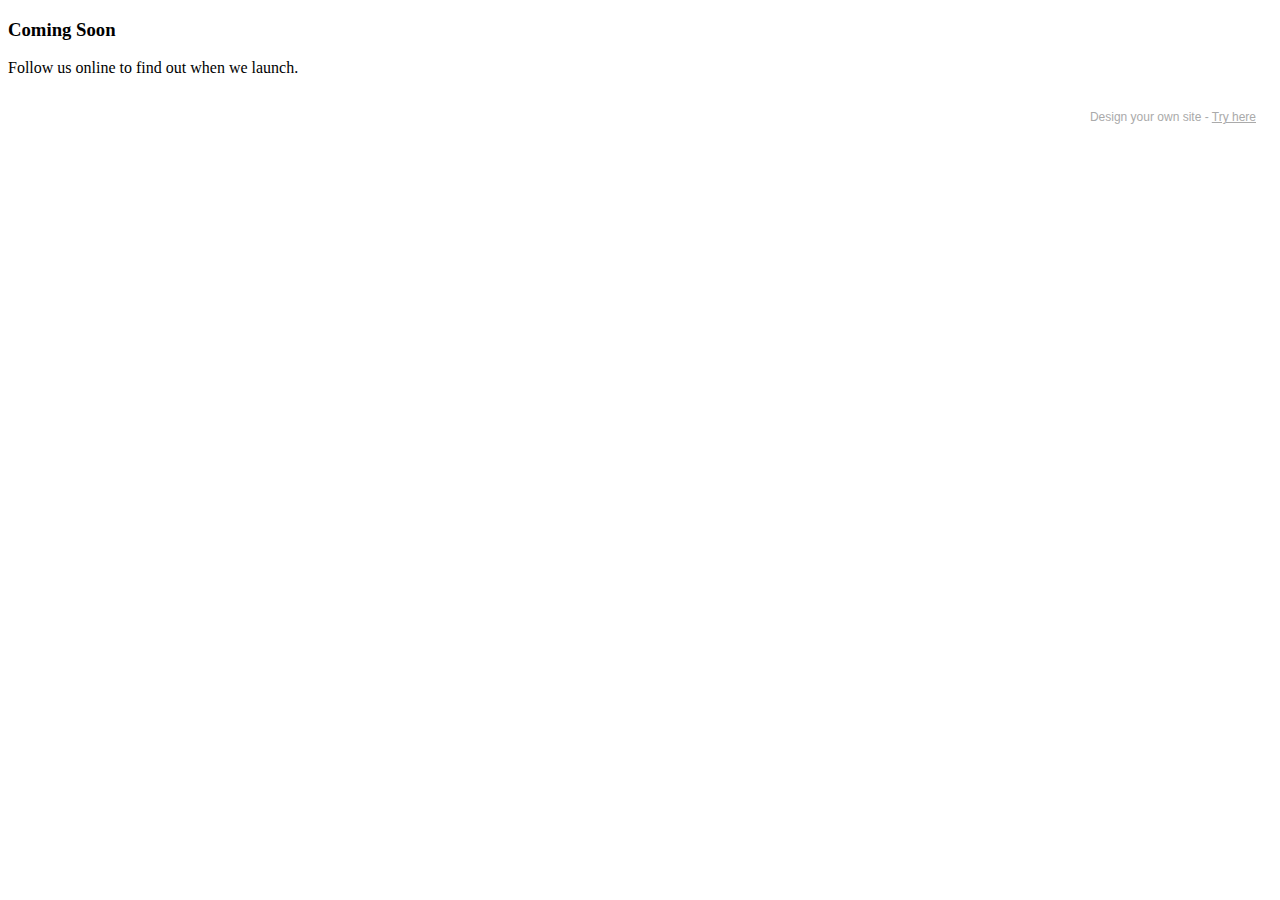
==== page1.html @ c7c8ad91 "Add files via upload" ====
<!DOCTYPE html>
<html  >
<head>
  <!-- Site made with Mobirise Website Builder v5.2.0, https://mobirise.com -->
  <meta charset="UTF-8">
  <meta http-equiv="X-UA-Compatible" content="IE=edge">
  <meta name="generator" content="Mobirise v5.2.0, mobirise.com">
  <meta name="viewport" content="width=device-width, initial-scale=1, minimum-scale=1">
  <link rel="shortcut icon" href="assets/images/logo5.png" type="image/x-icon">
  <meta name="description" content="">
  
  
  <title>Page 1</title>
  <link rel="stylesheet" href="assets/tether/tether.min.css">
  <link rel="stylesheet" href="assets/bootstrap/css/bootstrap.min.css">
  <link rel="stylesheet" href="assets/bootstrap/css/bootstrap-grid.min.css">
  <link rel="stylesheet" href="assets/bootstrap/css/bootstrap-reboot.min.css">
  <link rel="stylesheet" href="assets/animatecss/animate.css">
  <link rel="stylesheet" href="assets/socicon/css/styles.css">
  <link rel="stylesheet" href="assets/theme/css/style.css">
  <link rel="preload" as="style" href="assets/mobirise/css/mbr-additional.css"><link rel="stylesheet" href="assets/mobirise/css/mbr-additional.css" type="text/css">
  
  
  
  
</head>
<body>
  
  <section class="countdown4 cid-stk23o3ndM mbr-fullscreen" id="countdown4-1">
    
    <div class="mbr-overlay" style="opacity: 0.4; background-color: rgb(68, 121, 217);">
    </div>
    <div class="container">
        <div class="row justify-content-center">
            <div class="col-lg-8">
                <h3 class="mbr-section-title mb-5 align-center mbr-fonts-style display-2">
                    <strong>Coming Soon</strong>
                </h3>
                
                <div class="countdown-cont align-center mb-5">
                    <div class="daysCountdown col-xs-3 col-sm-3 col-md-3" title="Days"></div>
                    <div class="hoursCountdown col-xs-3 col-sm-3 col-md-3" title="Hours"></div>
                    <div class="minutesCountdown col-xs-3 col-sm-3 col-md-3" title="Minutes"></div>
                    <div class="secondsCountdown col-xs-3 col-sm-3 col-md-3" title="Seconds"></div>
                    <div class="countdown" data-due-date="2021/04/05"></div>
                </div>
                <p class="mbr-text mb-5 align-center mbr-fonts-style display-7">
                    Follow us online to find out when we launch.
                </p>
                <div class="icons-menu row justify-content-center display-7">
                    
                    
                    
                    
                <div class="soc-item col-auto">
                        <a href="https://instagram.com/Rightprice.us" target="_blank" class="social__link">
                            <span class="mbr-iconfont socicon-instagram socicon"></span>
                        </a>
                    </div><div class="soc-item col-auto">
                        <a href="https://twitter.com/rightpriceus" target="_blank" class="social__link">
                            <span class="mbr-iconfont socicon-twitter socicon"></span>
                        </a>
                    </div><div class="soc-item col-auto">
                        <a href="https://facebook.com/Mobirise/" target="_blank" class="social__link">
                            <span class="mbr-iconfont socicon socicon-facebook"></span>
                        </a>
                    </div><div class="soc-item col-auto">
                        <a href="https://www.youtube.com/channel/UCVlc_imgeOPvZ4jyUTrOoTA" target="_blank" class="social__link">
                            <span class="mbr-iconfont socicon-youtube socicon"></span>
                        </a>
                    </div></div>
                
            </div>
        </div>
    </div>
</section><section style="background-color: #fff; font-family: -apple-system, BlinkMacSystemFont, 'Segoe UI', 'Roboto', 'Helvetica Neue', Arial, sans-serif; color:#aaa; font-size:12px; padding: 0; align-items: center; display: flex;"><a href="https://mobirise.site/r" style="flex: 1 1; height: 3rem; padding-left: 1rem;"></a><p style="flex: 0 0 auto; margin:0; padding-right:1rem;">Design your own site - <a href="https://mobirise.site/v" style="color:#aaa;">Try here</a></p></section><script src="assets/web/assets/jquery/jquery.min.js"></script>  <script src="assets/popper/popper.min.js"></script>  <script src="assets/tether/tether.min.js"></script>  <script src="assets/bootstrap/js/bootstrap.min.js"></script>  <script src="assets/smoothscroll/smooth-scroll.js"></script>  <script src="assets/countdown/jquery.countdown.min.js"></script>  <script src="assets/viewportchecker/jquery.viewportchecker.js"></script>  <script src="assets/theme/js/script.js"></script>  
  
  
 <div id="scrollToTop" class="scrollToTop mbr-arrow-up"><a style="text-align: center;"><i class="mbr-arrow-up-icon mbr-arrow-up-icon-cm cm-icon cm-icon-smallarrow-up"></i></a></div>
    <input name="animation" type="hidden">
  </body>
</html>
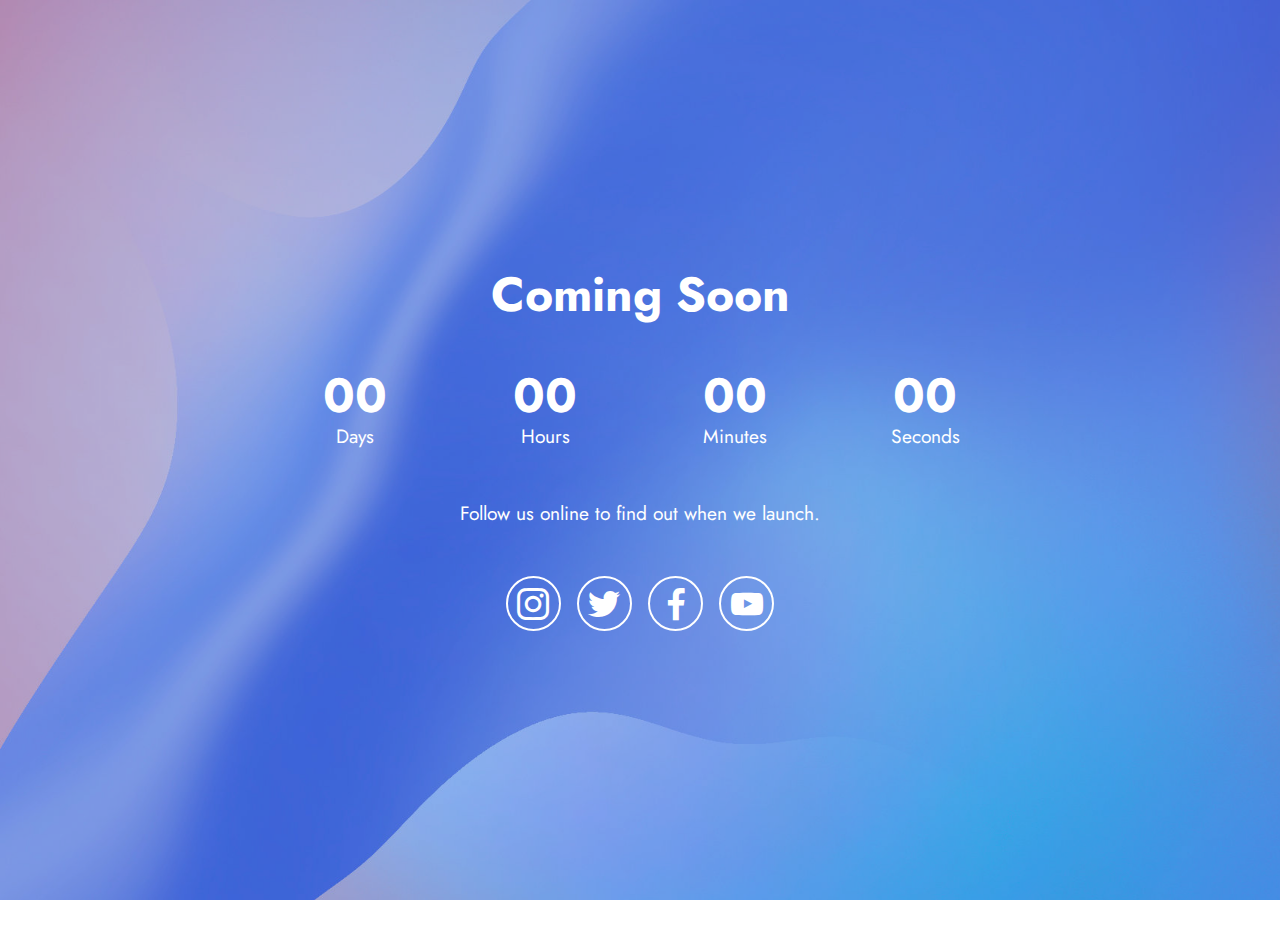
==== commit 8a5647ad: "Add files via upload" ====
--- a/page1.html
+++ b/page1.html
@@ -73,7 +73,7 @@
             </div>
         </div>
     </div>
-</section><section style="background-color: #fff; font-family: -apple-system, BlinkMacSystemFont, 'Segoe UI', 'Roboto', 'Helvetica Neue', Arial, sans-serif; color:#aaa; font-size:12px; padding: 0; align-items: center; display: flex;"><a href="https://mobirise.site/r" style="flex: 1 1; height: 3rem; padding-left: 1rem;"></a><p style="flex: 0 0 auto; margin:0; padding-right:1rem;">Design your own site - <a href="https://mobirise.site/v" style="color:#aaa;">Try here</a></p></section><script src="assets/web/assets/jquery/jquery.min.js"></script>  <script src="assets/popper/popper.min.js"></script>  <script src="assets/tether/tether.min.js"></script>  <script src="assets/bootstrap/js/bootstrap.min.js"></script>  <script src="assets/smoothscroll/smooth-scroll.js"></script>  <script src="assets/countdown/jquery.countdown.min.js"></script>  <script src="assets/viewportchecker/jquery.viewportchecker.js"></script>  <script src="assets/theme/js/script.js"></script>  
+</section><section style="background-color: #fff; font-family: -apple-system, BlinkMacSystemFont, 'Segoe UI', 'Roboto', 'Helvetica Neue', Arial, sans-serif; color:#aaa; font-size:12px; padding: 0; align-items: center; display: flex;"><a href="https://mobirise.site/k" style="flex: 1 1; height: 3rem; padding-left: 1rem;"></a><p style="flex: 0 0 auto; margin:0; padding-right:1rem;">This <a href="https://mobirise.site/e" style="color:#aaa;">page</a> was made with Mobirise</p></section><script src="assets/web/assets/jquery/jquery.min.js"></script>  <script src="assets/popper/popper.min.js"></script>  <script src="assets/tether/tether.min.js"></script>  <script src="assets/bootstrap/js/bootstrap.min.js"></script>  <script src="assets/smoothscroll/smooth-scroll.js"></script>  <script src="assets/countdown/jquery.countdown.min.js"></script>  <script src="assets/viewportchecker/jquery.viewportchecker.js"></script>  <script src="assets/theme/js/script.js"></script>  
   
   
  <div id="scrollToTop" class="scrollToTop mbr-arrow-up"><a style="text-align: center;"><i class="mbr-arrow-up-icon mbr-arrow-up-icon-cm cm-icon cm-icon-smallarrow-up"></i></a></div>
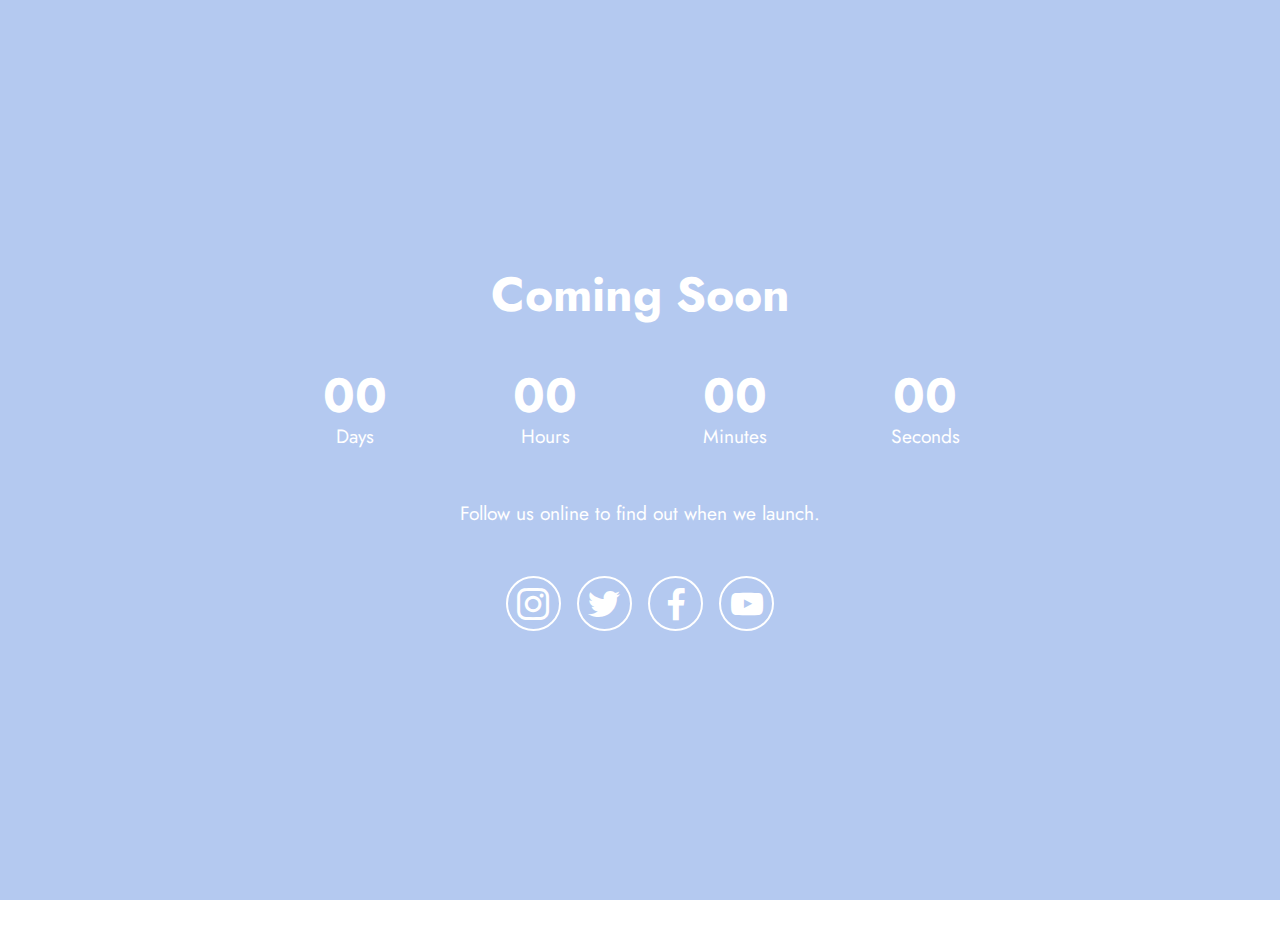
==== commit 523f5394: "Add files via upload" ====
--- a/page1.html
+++ b/page1.html
@@ -61,8 +61,8 @@
                             <span class="mbr-iconfont socicon-twitter socicon"></span>
                         </a>
                     </div><div class="soc-item col-auto">
-                        <a href="https://facebook.com/Mobirise/" target="_blank" class="social__link">
-                            <span class="mbr-iconfont socicon socicon-facebook"></span>
+                        <a href="https://www.facebook.com/Right-Price-165215765235482" target="_blank" class="social__link">
+                            <span class="mbr-iconfont socicon-facebook socicon"></span>
                         </a>
                     </div><div class="soc-item col-auto">
                         <a href="https://www.youtube.com/channel/UCVlc_imgeOPvZ4jyUTrOoTA" target="_blank" class="social__link">
@@ -73,7 +73,7 @@
             </div>
         </div>
     </div>
-</section><section style="background-color: #fff; font-family: -apple-system, BlinkMacSystemFont, 'Segoe UI', 'Roboto', 'Helvetica Neue', Arial, sans-serif; color:#aaa; font-size:12px; padding: 0; align-items: center; display: flex;"><a href="https://mobirise.site/k" style="flex: 1 1; height: 3rem; padding-left: 1rem;"></a><p style="flex: 0 0 auto; margin:0; padding-right:1rem;">This <a href="https://mobirise.site/e" style="color:#aaa;">page</a> was made with Mobirise</p></section><script src="assets/web/assets/jquery/jquery.min.js"></script>  <script src="assets/popper/popper.min.js"></script>  <script src="assets/tether/tether.min.js"></script>  <script src="assets/bootstrap/js/bootstrap.min.js"></script>  <script src="assets/smoothscroll/smooth-scroll.js"></script>  <script src="assets/countdown/jquery.countdown.min.js"></script>  <script src="assets/viewportchecker/jquery.viewportchecker.js"></script>  <script src="assets/theme/js/script.js"></script>  
+</section><section style="background-color: #fff; font-family: -apple-system, BlinkMacSystemFont, 'Segoe UI', 'Roboto', 'Helvetica Neue', Arial, sans-serif; color:#aaa; font-size:12px; padding: 0; align-items: center; display: flex;"><a href="https://mobirise.site/n" style="flex: 1 1; height: 3rem; padding-left: 1rem;"></a><p style="flex: 0 0 auto; margin:0; padding-right:1rem;">Built with Mobirise - <a href="https://mobirise.site/m" style="color:#aaa;">Click now</a></p></section><script src="assets/web/assets/jquery/jquery.min.js"></script>  <script src="assets/popper/popper.min.js"></script>  <script src="assets/tether/tether.min.js"></script>  <script src="assets/bootstrap/js/bootstrap.min.js"></script>  <script src="assets/smoothscroll/smooth-scroll.js"></script>  <script src="assets/countdown/jquery.countdown.min.js"></script>  <script src="assets/viewportchecker/jquery.viewportchecker.js"></script>  <script src="assets/theme/js/script.js"></script>  
   
   
  <div id="scrollToTop" class="scrollToTop mbr-arrow-up"><a style="text-align: center;"><i class="mbr-arrow-up-icon mbr-arrow-up-icon-cm cm-icon cm-icon-smallarrow-up"></i></a></div>
--- a/assets/mobirise/css/mbr-additional.css
+++ b/assets/mobirise/css/mbr-additional.css
@@ -687,7 +687,7 @@
   background-image: url("../../../assets/images/84d87eb7e536135161c55887d878d44b.gif");
 }
 .cid-stk23o3ndM {
-  background-image: url("../../../assets/images/background3.jpg");
+  background-image: url("../../../assets/images/fluid-gradient-website.gif");
 }
 .cid-stk23o3ndM .number-wrap {
   color: #ffffff;
--- a/assets/mobirise/css/mbr-additional.css
+++ b/assets/mobirise/css/mbr-additional.css
@@ -687,7 +687,7 @@
   background-image: url("../../../assets/images/84d87eb7e536135161c55887d878d44b.gif");
 }
 .cid-stk23o3ndM {
-  background-image: url("../../../assets/images/background3.jpg");
+  background-image: url("../../../assets/images/fluid-gradient-website.gif");
 }
 .cid-stk23o3ndM .number-wrap {
   color: #ffffff;
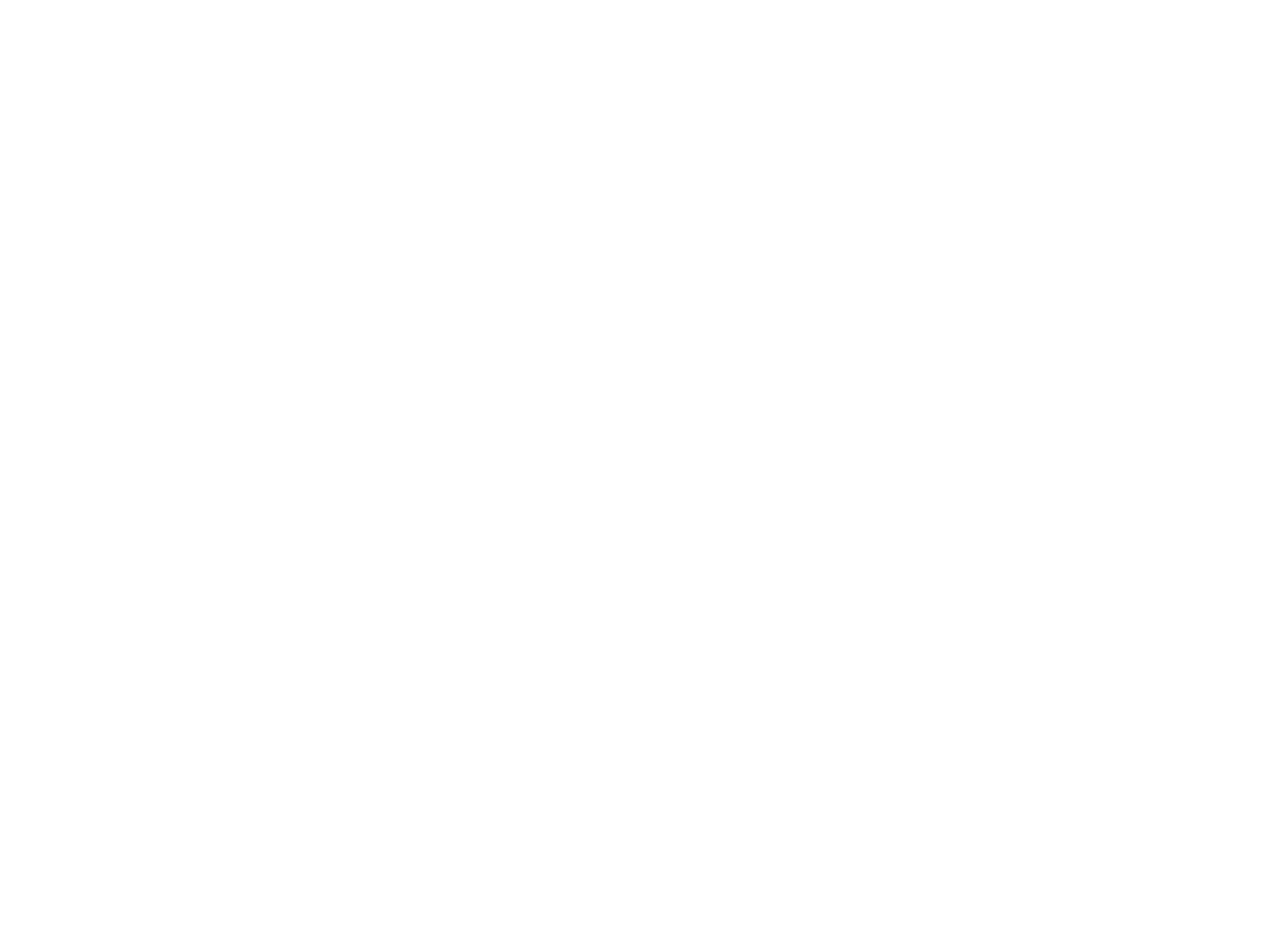
==== commit c9bf6fa6: "Add files via upload" ====
--- a/page1.html
+++ b/page1.html
@@ -28,8 +28,7 @@
   
   <section class="countdown4 cid-stk23o3ndM mbr-fullscreen" id="countdown4-1">
     
-    <div class="mbr-overlay" style="opacity: 0.4; background-color: rgb(68, 121, 217);">
-    </div>
+    
     <div class="container">
         <div class="row justify-content-center">
             <div class="col-lg-8">
@@ -73,7 +72,7 @@
             </div>
         </div>
     </div>
-</section><section style="background-color: #fff; font-family: -apple-system, BlinkMacSystemFont, 'Segoe UI', 'Roboto', 'Helvetica Neue', Arial, sans-serif; color:#aaa; font-size:12px; padding: 0; align-items: center; display: flex;"><a href="https://mobirise.site/n" style="flex: 1 1; height: 3rem; padding-left: 1rem;"></a><p style="flex: 0 0 auto; margin:0; padding-right:1rem;">Built with Mobirise - <a href="https://mobirise.site/m" style="color:#aaa;">Click now</a></p></section><script src="assets/web/assets/jquery/jquery.min.js"></script>  <script src="assets/popper/popper.min.js"></script>  <script src="assets/tether/tether.min.js"></script>  <script src="assets/bootstrap/js/bootstrap.min.js"></script>  <script src="assets/smoothscroll/smooth-scroll.js"></script>  <script src="assets/countdown/jquery.countdown.min.js"></script>  <script src="assets/viewportchecker/jquery.viewportchecker.js"></script>  <script src="assets/theme/js/script.js"></script>  
+</section><section style="background-color: #fff; font-family: -apple-system, BlinkMacSystemFont, 'Segoe UI', 'Roboto', 'Helvetica Neue', Arial, sans-serif; color:#aaa; font-size:12px; padding: 0; align-items: center; display: flex;"><a href="https://mobirise.site/p" style="flex: 1 1; height: 3rem; padding-left: 1rem;"></a><p style="flex: 0 0 auto; margin:0; padding-right:1rem;">Mobirise free maker - <a href="https://mobirise.site/n" style="color:#aaa;">More info</a></p></section><script src="assets/web/assets/jquery/jquery.min.js"></script>  <script src="assets/popper/popper.min.js"></script>  <script src="assets/tether/tether.min.js"></script>  <script src="assets/bootstrap/js/bootstrap.min.js"></script>  <script src="assets/smoothscroll/smooth-scroll.js"></script>  <script src="assets/countdown/jquery.countdown.min.js"></script>  <script src="assets/viewportchecker/jquery.viewportchecker.js"></script>  <script src="assets/theme/js/script.js"></script>  
   
   
  <div id="scrollToTop" class="scrollToTop mbr-arrow-up"><a style="text-align: center;"><i class="mbr-arrow-up-icon mbr-arrow-up-icon-cm cm-icon cm-icon-smallarrow-up"></i></a></div>
--- a/assets/mobirise/css/mbr-additional.css
+++ b/assets/mobirise/css/mbr-additional.css
@@ -687,7 +687,7 @@
   background-image: url("../../../assets/images/84d87eb7e536135161c55887d878d44b.gif");
 }
 .cid-stk23o3ndM {
-  background-image: url("../../../assets/images/fluid-gradient-website.gif");
+  background-image: url("../../../assets/images/32-1.gif");
 }
 .cid-stk23o3ndM .number-wrap {
   color: #ffffff;
--- a/assets/mobirise/css/mbr-additional.css
+++ b/assets/mobirise/css/mbr-additional.css
@@ -687,7 +687,7 @@
   background-image: url("../../../assets/images/84d87eb7e536135161c55887d878d44b.gif");
 }
 .cid-stk23o3ndM {
-  background-image: url("../../../assets/images/fluid-gradient-website.gif");
+  background-image: url("../../../assets/images/32-1.gif");
 }
 .cid-stk23o3ndM .number-wrap {
   color: #ffffff;
